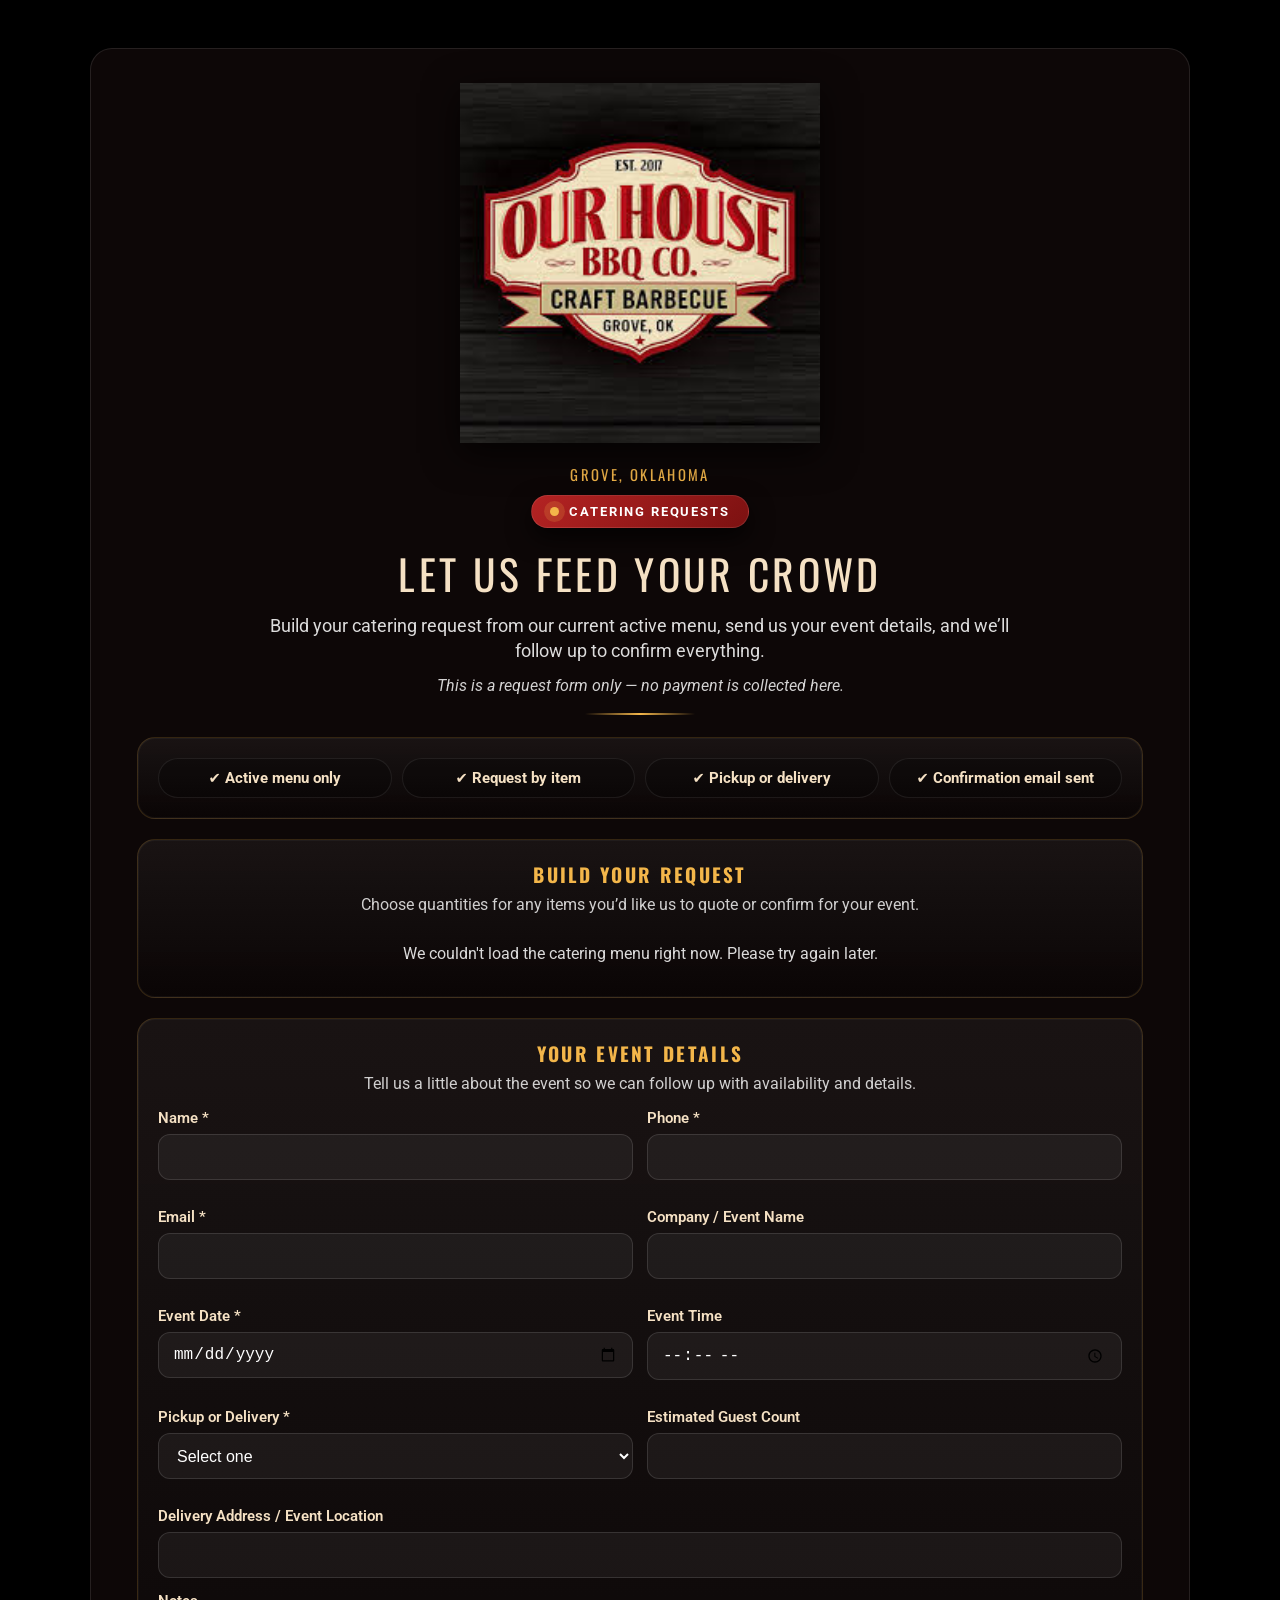
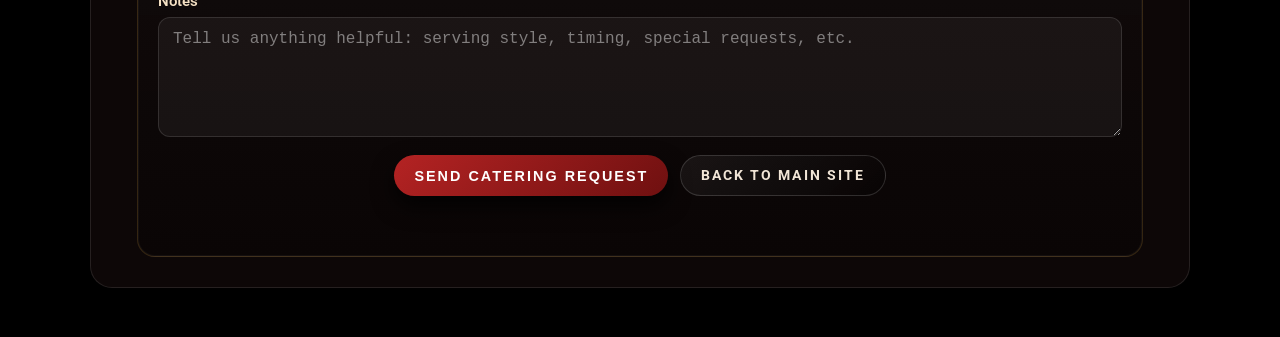
==== catering.html @ 57693c05 "Add files via upload" ====
<!DOCTYPE html>
<html lang="en">
<head>
  <meta charset="UTF-8" />
  <title>Our House BBQ Co. • Catering Request</title>
  <meta name="viewport" content="width=device-width, initial-scale=1.0" />
  <meta name="description" content="Request catering from Our House BBQ Co. Browse active menu items and send us your event details." />

  <link href="https://fonts.googleapis.com/css2?family=Oswald:wght@300;400;600&family=Roboto:wght@300;400;500;700&display=swap" rel="stylesheet">
  <link rel="stylesheet" href="catering.css" />
</head>
<body>
  <div class="smoke"></div>

  <div class="wrap">
    <main class="card" role="main">
      <img src="ourhouse-logo.png" alt="Our House BBQ Co. logo" class="logo" />

      <div class="location">Grove, Oklahoma</div>

      <div class="status-pill" aria-label="Catering Requests">
        <span class="dot" aria-hidden="true"></span>
        Catering Requests
      </div>

      <div class="headline">Let Us Feed Your Crowd</div>

      <p class="tagline">
        Build your catering request from our current active menu, send us your event details,
        and we’ll follow up to confirm everything.
      </p>

      <p class="smalltag">
        This is a request form only — no payment is collected here.
      </p>

      <div class="divider"></div>

      <section class="intro-box">
        <div class="intro-grid">
          <div class="intro-pill">✔ Active menu only</div>
          <div class="intro-pill">✔ Request by item</div>
          <div class="intro-pill">✔ Pickup or delivery</div>
          <div class="intro-pill">✔ Confirmation email sent</div>
        </div>
      </section>

      <section class="menu-shell">
        <div class="section-head">
          <h2>Build Your Request</h2>
          <p>Choose quantities for any items you’d like us to quote or confirm for your event.</p>
        </div>

        <div id="menuStatus" class="menu-status">Loading menu…</div>
        <div id="menuContainer" class="menu-container"></div>
      </section>

      <section class="form-shell">
        <div class="section-head">
          <h2>Your Event Details</h2>
          <p>Tell us a little about the event so we can follow up with availability and details.</p>
        </div>

        <form id="cateringForm" novalidate>
          <div class="form-grid">
            <div class="field">
              <label for="customerName">Name *</label>
              <input id="customerName" name="customerName" type="text" required />
            </div>

            <div class="field">
              <label for="customerPhone">Phone *</label>
              <input id="customerPhone" name="customerPhone" type="tel" required />
            </div>

            <div class="field">
              <label for="customerEmail">Email *</label>
              <input id="customerEmail" name="customerEmail" type="email" required />
            </div>

            <div class="field">
              <label for="eventName">Company / Event Name</label>
              <input id="eventName" name="eventName" type="text" />
            </div>

            <div class="field">
              <label for="eventDate">Event Date *</label>
              <input id="eventDate" name="eventDate" type="date" required />
            </div>

            <div class="field">
              <label for="eventTime">Event Time</label>
              <input id="eventTime" name="eventTime" type="time" />
            </div>

            <div class="field">
              <label for="serviceType">Pickup or Delivery *</label>
              <select id="serviceType" name="serviceType" required>
                <option value="">Select one</option>
                <option value="Pickup">Pickup</option>
                <option value="Delivery">Delivery</option>
              </select>
            </div>

            <div class="field">
              <label for="guestCount">Estimated Guest Count</label>
              <input id="guestCount" name="guestCount" type="number" min="1" step="1" />
            </div>
          </div>

          <div class="field">
            <label for="eventAddress">Delivery Address / Event Location</label>
            <input id="eventAddress" name="eventAddress" type="text" />
          </div>

          <div class="field">
            <label for="notes">Notes</label>
            <textarea id="notes" name="notes" rows="5" placeholder="Tell us anything helpful: serving style, timing, special requests, etc."></textarea>
          </div>

          <!-- Honeypot -->
          <div class="hp-wrap" aria-hidden="true">
            <label for="website">Website</label>
            <input id="website" name="website" type="text" tabindex="-1" autocomplete="off" />
          </div>

          <div class="submit-row">
            <button id="submitBtn" type="submit" class="btn btn-primary">Send Catering Request</button>
            <a class="btn btn-dark" href="index.html">Back to Main Site</a>
          </div>

          <div id="formMessage" class="form-message" role="status" aria-live="polite"></div>
        </form>
      </section>
    </main>
  </div>

  <script>
    window.CATERING_CONFIG = {
      menuCsvUrl: "https://docs.google.com/spreadsheets/d/e/2PACX-1vSobM8bRtCBciTJu4weHyJuklDC70oORiaJsfuI1Zv2blUgWF8-LJv1S7bQ5V8LUL31e6KqtPcQVAP6/pub?output=csv",
      apiUrl: "https://ourhousebbq-catering-mailer-833295204397.us-central1.run.app/submit-catering",
      restaurantName: "Our House BBQ Co.",
      confirmationFromName: "Our House BBQ Catering"
    };
  </script>
  <script src="catering.js"></script>
</body>
</html>
---- catering.css ----
:root{
  --bbq-red: #b42323;
  --bbq-cream: #f5e1c4;
  --bbq-gold: #f3b64a;
  --ink: #0f0a0a;
  --card: rgba(15, 8, 8, 0.92);
  --stroke: rgba(255,255,255,0.10);
  --muted: rgba(255,255,255,0.78);
  --field-bg: rgba(255,255,255,0.05);
  --field-border: rgba(255,255,255,0.12);
  --success: #6ee7b7;
  --error: #fca5a5;
}

* { box-sizing: border-box; margin: 0; padding: 0; }

body{
  min-height: 100dvh;
  font-family: "Roboto", system-ui, -apple-system, Segoe UI, Arial, sans-serif;
  color: #fff;
  display: flex;
  align-items: flex-start;
  justify-content: center;
  text-align: center;
  padding: 24px;
  background: #000;
  overflow-y: auto;
  overflow-x: hidden;
  -webkit-overflow-scrolling: touch;
}

.smoke{
  position: fixed;
  inset: 0;
  background-image: url('https://media2.giphy.com/media/xEjTM5COAKyNa/giphy.gif');
  background-size: cover;
  background-position: center;
  opacity: 0.28;
  z-index: 0;
  pointer-events: none;
  filter: blur(1px);
}

.wrap{
  width: 100%;
  max-width: 1100px;
  position: relative;
  z-index: 2;
  margin: 24px 0;
}

.card{
  width: 100%;
  background: var(--card);
  border-radius: 22px;
  border: 1px solid var(--stroke);
  box-shadow: 0 26px 60px rgba(0,0,0,0.88);
  padding: 34px 46px 30px;
  backdrop-filter: blur(3px);
}

.logo{
  max-width: 360px;
  width: min(86%, 360px);
  margin: 0 auto 16px;
  filter: drop-shadow(0 10px 18px rgba(0,0,0,0.75));
  animation: float 4.8s ease-in-out infinite;
}

@keyframes float {
  0%,100% { transform: translateY(0); }
  50% { transform: translateY(-4px); }
}

.location{
  font-family: "Oswald";
  letter-spacing: 0.16em;
  text-transform: uppercase;
  font-size: 0.92rem;
  color: var(--bbq-gold);
  margin-bottom: 10px;
}

.status-pill{
  display: inline-flex;
  align-items: center;
  gap: 10px;
  padding: 8px 18px;
  border-radius: 999px;
  background: linear-gradient(135deg, var(--bbq-red), #7c1111);
  box-shadow: 0 10px 24px rgba(0,0,0,0.75);
  border: 1px solid rgba(255,255,255,0.10);
  margin-bottom: 14px;
  text-transform: uppercase;
  letter-spacing: 0.14em;
  font-size: 0.82rem;
  font-weight: 700;
  color: #fff;
  white-space: nowrap;
}

.status-pill .dot{
  width: 9px;
  height: 9px;
  border-radius: 50%;
  background: var(--bbq-gold);
  box-shadow: 0 0 0 6px rgba(243,182,74,0.18);
}

.headline{
  font-family: "Oswald";
  font-size: clamp(1.8rem, 3.3vw, 2.6rem);
  letter-spacing: 0.08em;
  text-transform: uppercase;
  color: var(--bbq-cream);
  margin-bottom: 10px;
}

.tagline{
  font-size: 1.1rem;
  color: rgba(255,255,255,0.86);
  margin: 0 auto 12px;
  line-height: 1.55rem;
  max-width: 44em;
}

.smalltag{
  font-size: 0.98rem;
  color: rgba(255,255,255,0.82);
  margin-bottom: 18px;
  font-style: italic;
}

.divider{
  width: 110px;
  height: 2px;
  margin: 0 auto 22px;
  background: linear-gradient(to right, transparent, var(--bbq-gold), transparent);
}

.intro-box,
.menu-shell,
.form-shell{
  margin-top: 20px;
  padding: 20px;
  border-radius: 18px;
  border: 1px solid rgba(243,182,74,0.18);
  background: linear-gradient(180deg, rgba(255,255,255,0.05), rgba(0,0,0,0.18));
  box-shadow: inset 0 0 0 1px rgba(255,255,255,0.04);
  text-align: left;
}

.intro-grid{
  display: grid;
  grid-template-columns: repeat(4, minmax(0, 1fr));
  gap: 10px;
}

.intro-pill{
  border-radius: 999px;
  padding: 10px 14px;
  text-align: center;
  background: rgba(0,0,0,0.22);
  border: 1px solid rgba(255,255,255,0.08);
  color: var(--bbq-cream);
  font-weight: 700;
  font-size: 0.92rem;
}

.section-head{
  margin-bottom: 16px;
  text-align: center;
}

.section-head h2{
  font-family: "Oswald";
  color: var(--bbq-gold);
  letter-spacing: 0.12em;
  text-transform: uppercase;
  font-size: 1.2rem;
  margin-bottom: 6px;
}

.section-head p{
  color: rgba(255,255,255,0.80);
  font-size: 0.98rem;
}

.menu-status{
  text-align: center;
  padding: 14px;
  color: rgba(255,255,255,0.85);
}

.menu-container{
  display: grid;
  gap: 18px;
}

.category-block{
  border-radius: 16px;
  background: rgba(0,0,0,0.22);
  border: 1px solid rgba(255,255,255,0.08);
  overflow: hidden;
}

.category-title{
  padding: 14px 16px;
  font-family: "Oswald";
  text-transform: uppercase;
  letter-spacing: 0.08em;
  background: linear-gradient(135deg, rgba(180,35,35,0.28), rgba(0,0,0,0.2));
  color: var(--bbq-cream);
  border-bottom: 1px solid rgba(255,255,255,0.08);
}

.item-list{
  display: grid;
}

.menu-item{
  display: grid;
  grid-template-columns: minmax(0, 1fr) 110px;
  gap: 14px;
  padding: 16px;
  border-top: 1px solid rgba(255,255,255,0.06);
}

.menu-item:first-child{
  border-top: none;
}

.item-main{
  min-width: 0;
}

.item-topline{
  display: flex;
  flex-wrap: wrap;
  gap: 10px;
  align-items: center;
  margin-bottom: 6px;
}

.item-name{
  font-size: 1.08rem;
  font-weight: 700;
  color: #fff;
}

.item-price{
  color: var(--bbq-gold);
  font-weight: 700;
}

.item-badge{
  border-radius: 999px;
  padding: 4px 10px;
  font-size: 0.76rem;
  letter-spacing: 0.05em;
  text-transform: uppercase;
  background: rgba(243,182,74,0.16);
  color: var(--bbq-cream);
  border: 1px solid rgba(243,182,74,0.28);
}

.item-desc{
  color: rgba(255,255,255,0.76);
  line-height: 1.4rem;
  font-size: 0.95rem;
}

.qty-wrap{
  display: flex;
  flex-direction: column;
  justify-content: center;
}

.qty-wrap label{
  font-size: 0.82rem;
  color: rgba(255,255,255,0.76);
  margin-bottom: 6px;
  text-align: center;
}

.qty-wrap input{
  width: 100%;
  min-height: 46px;
  border-radius: 12px;
  border: 1px solid var(--field-border);
  background: var(--field-bg);
  color: #fff;
  font-size: 1rem;
  text-align: center;
  padding: 10px;
  outline: none;
}

.form-grid{
  display: grid;
  grid-template-columns: repeat(2, minmax(0, 1fr));
  gap: 14px;
  margin-bottom: 14px;
}

.field{
  margin-bottom: 14px;
}

.field label{
  display: block;
  margin-bottom: 7px;
  color: var(--bbq-cream);
  font-weight: 600;
  font-size: 0.95rem;
}

.field input,
.field select,
.field textarea{
  width: 100%;
  min-height: 46px;
  border-radius: 12px;
  border: 1px solid var(--field-border);
  background: var(--field-bg);
  color: #fff;
  font-size: 1rem;
  padding: 12px 14px;
  outline: none;
}

.field textarea{
  resize: vertical;
  min-height: 120px;
}

.field input::placeholder,
.field textarea::placeholder{
  color: rgba(255,255,255,0.45);
}

.field input:focus,
.field select:focus,
.field textarea:focus,
.qty-wrap input:focus{
  border-color: rgba(243,182,74,0.55);
  box-shadow: 0 0 0 3px rgba(243,182,74,0.10);
}

.submit-row{
  display: flex;
  flex-wrap: wrap;
  justify-content: center;
  gap: 12px;
  margin-top: 10px;
}

.btn{
  padding: 11px 20px;
  border-radius: 999px;
  border: 1px solid rgba(255,255,255,0.15);
  font-size: 0.9rem;
  text-decoration: none;
  text-transform: uppercase;
  letter-spacing: 0.14em;
  font-weight: 700;
  color: #f1e5d6;
  background: rgba(255,255,255,0.02);
  transition: 0.18s;
  display: inline-flex;
  align-items: center;
  gap: 10px;
  cursor: pointer;
}

.btn:hover{
  background: rgba(255,255,255,0.08);
  transform: translateY(-1px);
  border-color: rgba(255,255,255,0.4);
}

.btn-primary{
  background: linear-gradient(135deg, var(--bbq-red), #6f1010);
  color: #fff;
  border: none;
  box-shadow: 0 10px 22px rgba(0,0,0,0.8);
}

.btn-primary:hover{
  background: linear-gradient(135deg, #cf2c2c, #8a1717);
}

.btn-dark{
  background: linear-gradient(135deg, rgba(255,255,255,0.06), rgba(0,0,0,0.20));
}

.form-message{
  margin-top: 16px;
  text-align: center;
  min-height: 24px;
  font-weight: 600;
}

.form-message.success{
  color: var(--success);
}

.form-message.error{
  color: var(--error);
}

.hp-wrap{
  position: absolute;
  left: -9999px;
  opacity: 0;
  pointer-events: none;
}

@media (max-width: 900px){
  .intro-grid{
    grid-template-columns: repeat(2, minmax(0, 1fr));
  }
}

@media (max-width: 640px){
  body{ padding: 16px; }
  .card{ padding: 26px 18px 20px; }

  .intro-grid,
  .form-grid{
    grid-template-columns: 1fr;
  }

  .menu-item{
    grid-template-columns: 1fr;
  }

  .qty-wrap{
    max-width: 130px;
  }
}

@media print{
  .smoke{ display:none; }
  body{ background:#fff; color:#000; }
  .card{ box-shadow:none; background:#fff; border:1px solid #ddd; color:#000; }
  .btn{ display:none; }
}
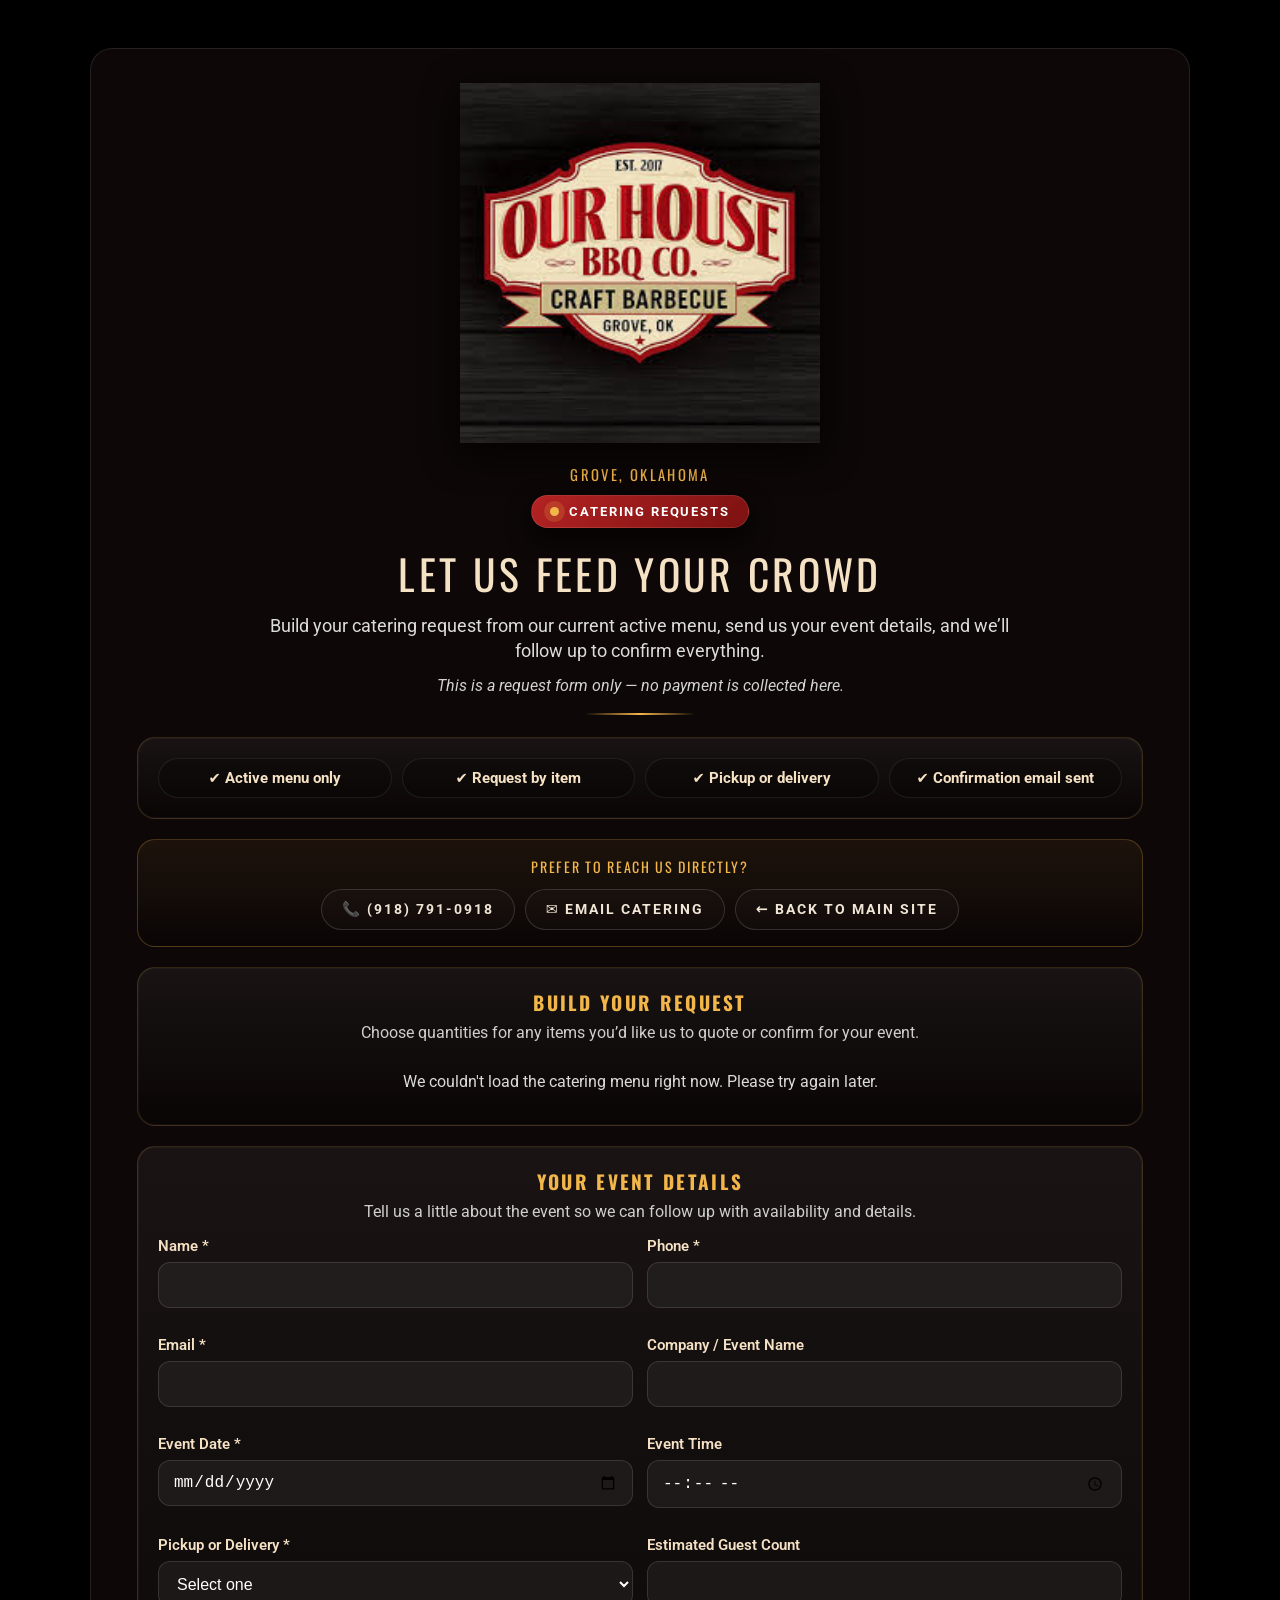
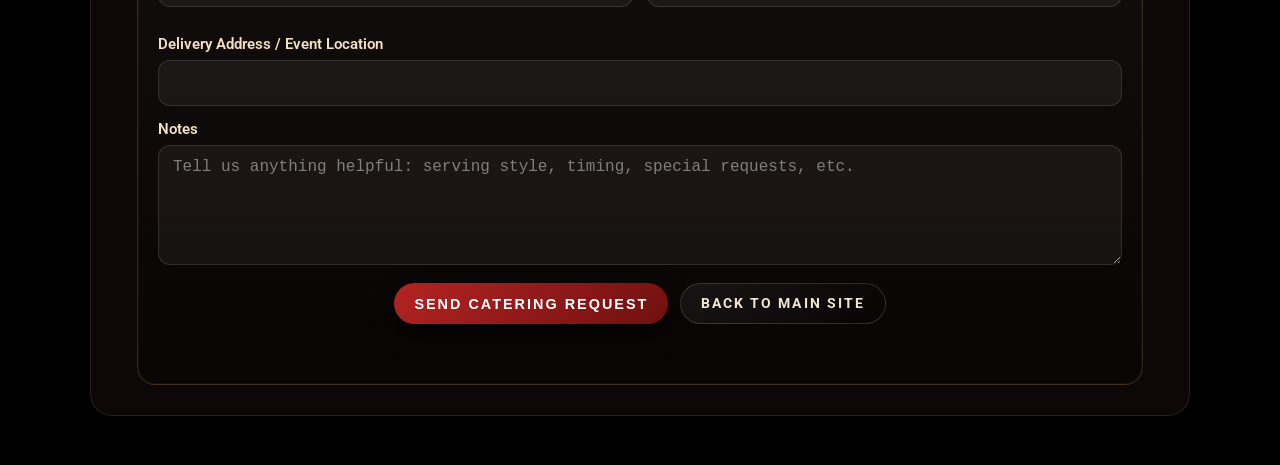
==== commit 329460f4: "Add direct contact bar to catering page with phone, email, and back link" ====
--- a/catering.html
+++ b/catering.html
@@ -42,6 +42,15 @@
           <div class="intro-pill">✔ Request by item</div>
           <div class="intro-pill">✔ Pickup or delivery</div>
           <div class="intro-pill">✔ Confirmation email sent</div>
+        </div>
+      </section>
+
+      <section class="contact-bar">
+        <div class="contact-label">Prefer to reach us directly?</div>
+        <div class="contact-btns">
+          <a href="tel:+19187910918" class="btn btn-contact">📞 (918) 791-0918</a>
+          <a href="mailto:catering@ourhousebbq.com" class="btn btn-contact">✉️ Email Catering</a>
+          <a href="index.html" class="btn btn-contact">← Back to Main Site</a>
         </div>
       </section>
 
--- a/catering.css
+++ b/catering.css
@@ -138,6 +138,52 @@
   background: linear-gradient(to right, transparent, var(--bbq-gold), transparent);
 }
 
+.contact-bar{
+  margin-top: 20px;
+  padding: 16px 20px;
+  border-radius: 18px;
+  border: 1px solid rgba(243,182,74,0.25);
+  background: linear-gradient(180deg, rgba(243,182,74,0.07), rgba(0,0,0,0.18));
+  text-align: center;
+}
+
+.contact-label{
+  font-size: 0.88rem;
+  text-transform: uppercase;
+  letter-spacing: 0.12em;
+  color: var(--bbq-gold);
+  margin-bottom: 12px;
+  font-family: "Oswald";
+}
+
+.contact-btns{
+  display: flex;
+  flex-wrap: wrap;
+  justify-content: center;
+  gap: 10px;
+}
+
+.btn-contact{
+  padding: 10px 16px;
+  border-radius: 999px;
+  border: 1px solid rgba(255,255,255,0.15);
+  font-size: 0.88rem;
+  text-decoration: none;
+  font-weight: 600;
+  color: #f1e5d6;
+  background: rgba(255,255,255,0.05);
+  transition: 0.18s;
+  display: inline-flex;
+  align-items: center;
+  gap: 7px;
+}
+
+.btn-contact:hover{
+  background: rgba(255,255,255,0.10);
+  border-color: rgba(255,255,255,0.35);
+  transform: translateY(-1px);
+}
+
 .intro-box,
 .menu-shell,
 .form-shell{
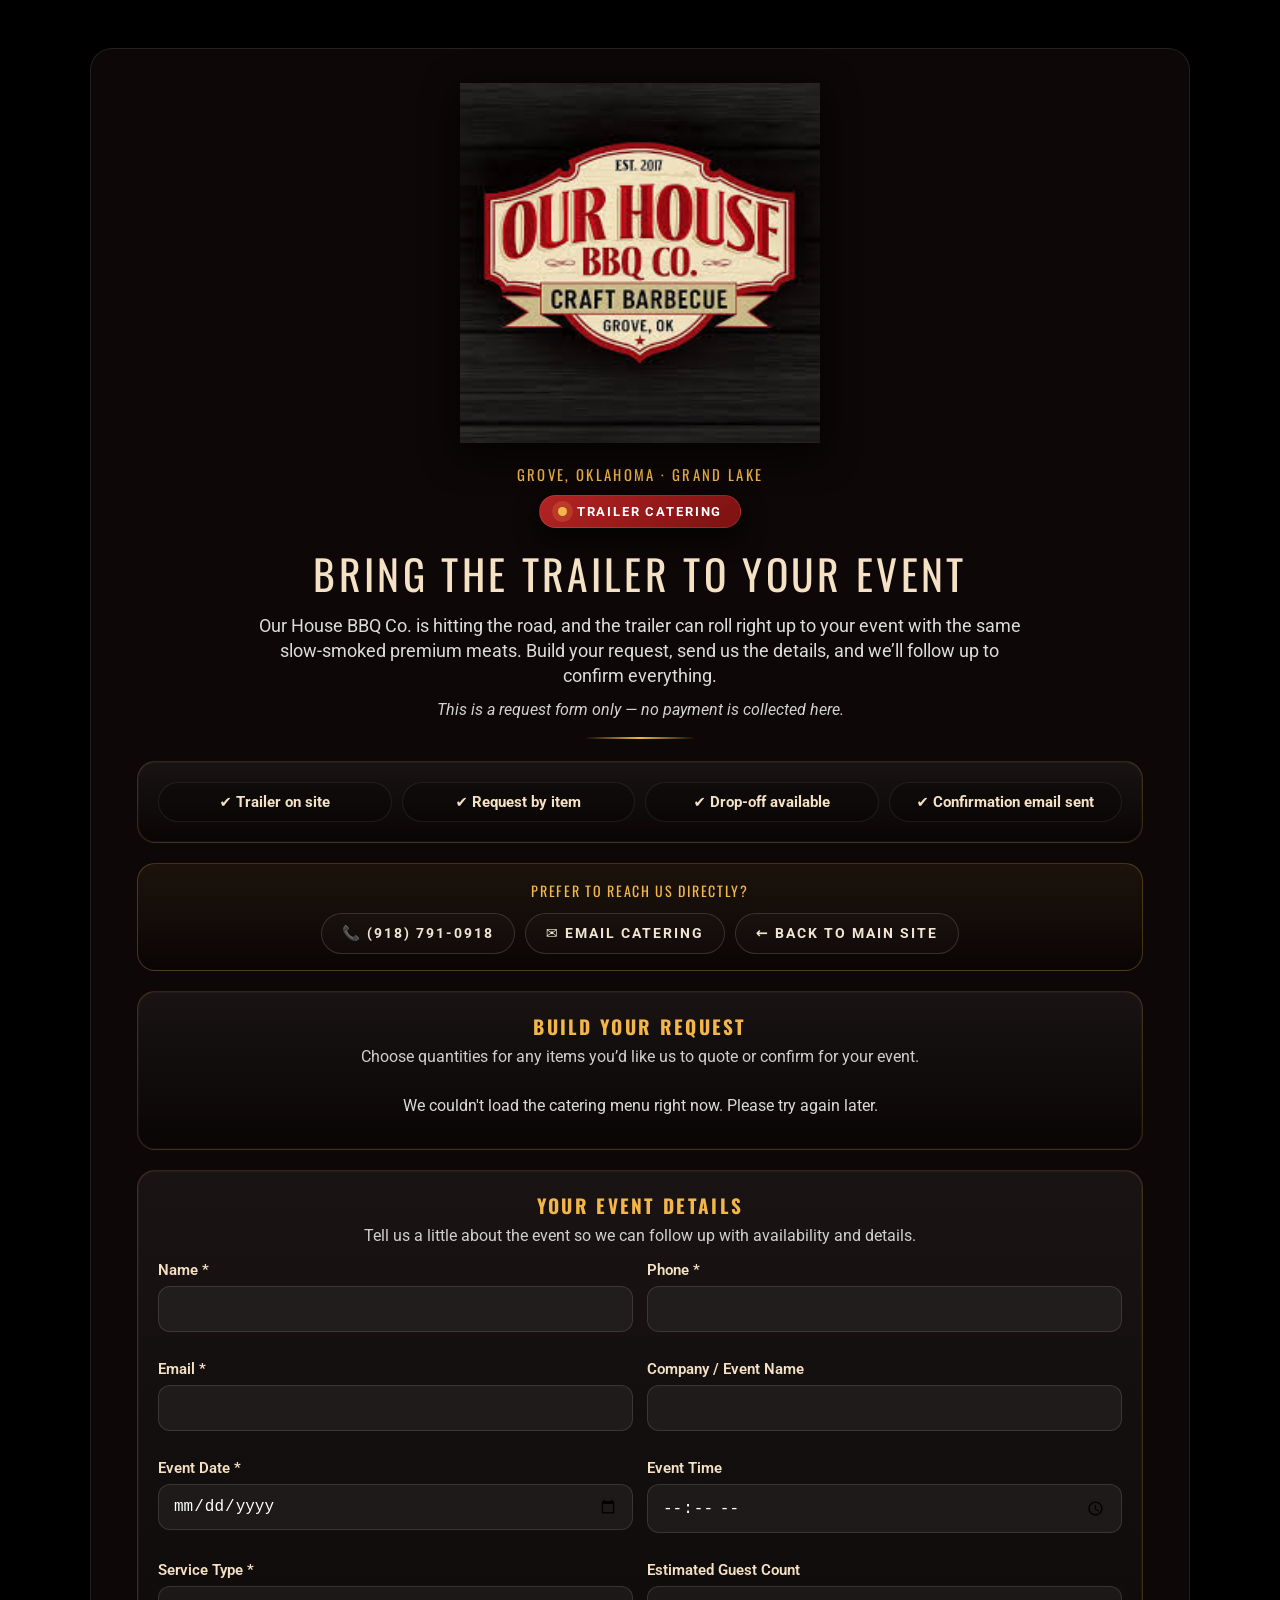
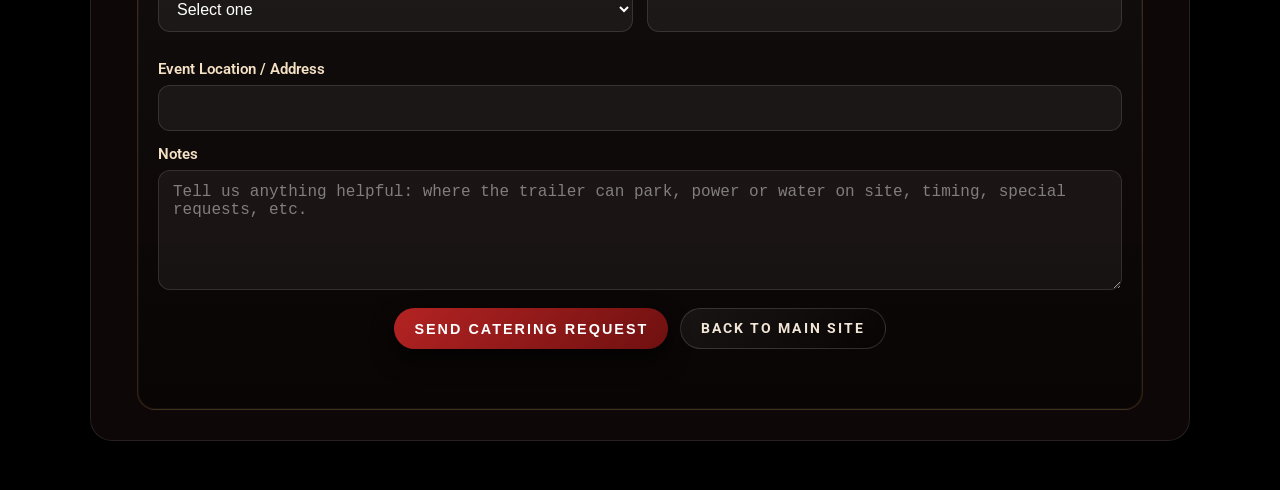
==== commit 0f02b536: "Restaurant closed: food trailer teaser with "Miss us yet?" intro Replace the "Now Open" homepage wit" ====
--- a/catering.html
+++ b/catering.html
@@ -2,9 +2,9 @@
 <html lang="en">
 <head>
   <meta charset="UTF-8" />
-  <title>Our House BBQ Co. • Catering Request</title>
+  <title>Our House BBQ Co. • Book the Trailer</title>
   <meta name="viewport" content="width=device-width, initial-scale=1.0" />
-  <meta name="description" content="Request catering from Our House BBQ Co. Browse active menu items and send us your event details." />
+  <meta name="description" content="Book the Our House BBQ Co. trailer for your event. The same slow-smoked premium meats, cooked fresh on site around Grand Lake." />
 
   <link href="https://fonts.googleapis.com/css2?family=Oswald:wght@300;400;600&family=Roboto:wght@300;400;500;700&display=swap" rel="stylesheet">
   <link rel="stylesheet" href="catering.css" />
@@ -16,17 +16,18 @@
     <main class="card" role="main">
       <img src="ourhouse-logo.png" alt="Our House BBQ Co. logo" class="logo" />
 
-      <div class="location">Grove, Oklahoma</div>
+      <div class="location">Grove, Oklahoma · Grand Lake</div>
 
-      <div class="status-pill" aria-label="Catering Requests">
+      <div class="status-pill" aria-label="Trailer Catering">
         <span class="dot" aria-hidden="true"></span>
-        Catering Requests
+        Trailer Catering
       </div>
 
-      <div class="headline">Let Us Feed Your Crowd</div>
+      <div class="headline">Bring the Trailer to Your Event</div>
 
       <p class="tagline">
-        Build your catering request from our current active menu, send us your event details,
+        Our House BBQ Co. is hitting the road, and the trailer can roll right up to your event
+        with the same slow-smoked premium meats. Build your request, send us the details,
         and we’ll follow up to confirm everything.
       </p>
 
@@ -38,9 +39,9 @@
 
       <section class="intro-box">
         <div class="intro-grid">
-          <div class="intro-pill">✔ Active menu only</div>
+          <div class="intro-pill">✔ Trailer on site</div>
           <div class="intro-pill">✔ Request by item</div>
-          <div class="intro-pill">✔ Pickup or delivery</div>
+          <div class="intro-pill">✔ Drop-off available</div>
           <div class="intro-pill">✔ Confirmation email sent</div>
         </div>
       </section>
@@ -103,11 +104,11 @@
             </div>
 
             <div class="field">
-              <label for="serviceType">Pickup or Delivery *</label>
+              <label for="serviceType">Service Type *</label>
               <select id="serviceType" name="serviceType" required>
                 <option value="">Select one</option>
-                <option value="Pickup">Pickup</option>
-                <option value="Delivery">Delivery</option>
+                <option value="Trailer on site">Trailer on site</option>
+                <option value="Drop-off delivery">Drop-off delivery</option>
               </select>
             </div>
 
@@ -118,13 +119,13 @@
           </div>
 
           <div class="field">
-            <label for="eventAddress">Delivery Address / Event Location</label>
+            <label for="eventAddress">Event Location / Address</label>
             <input id="eventAddress" name="eventAddress" type="text" />
           </div>
 
           <div class="field">
             <label for="notes">Notes</label>
-            <textarea id="notes" name="notes" rows="5" placeholder="Tell us anything helpful: serving style, timing, special requests, etc."></textarea>
+            <textarea id="notes" name="notes" rows="5" placeholder="Tell us anything helpful: where the trailer can park, power or water on site, timing, special requests, etc."></textarea>
           </div>
 
           <!-- Honeypot -->
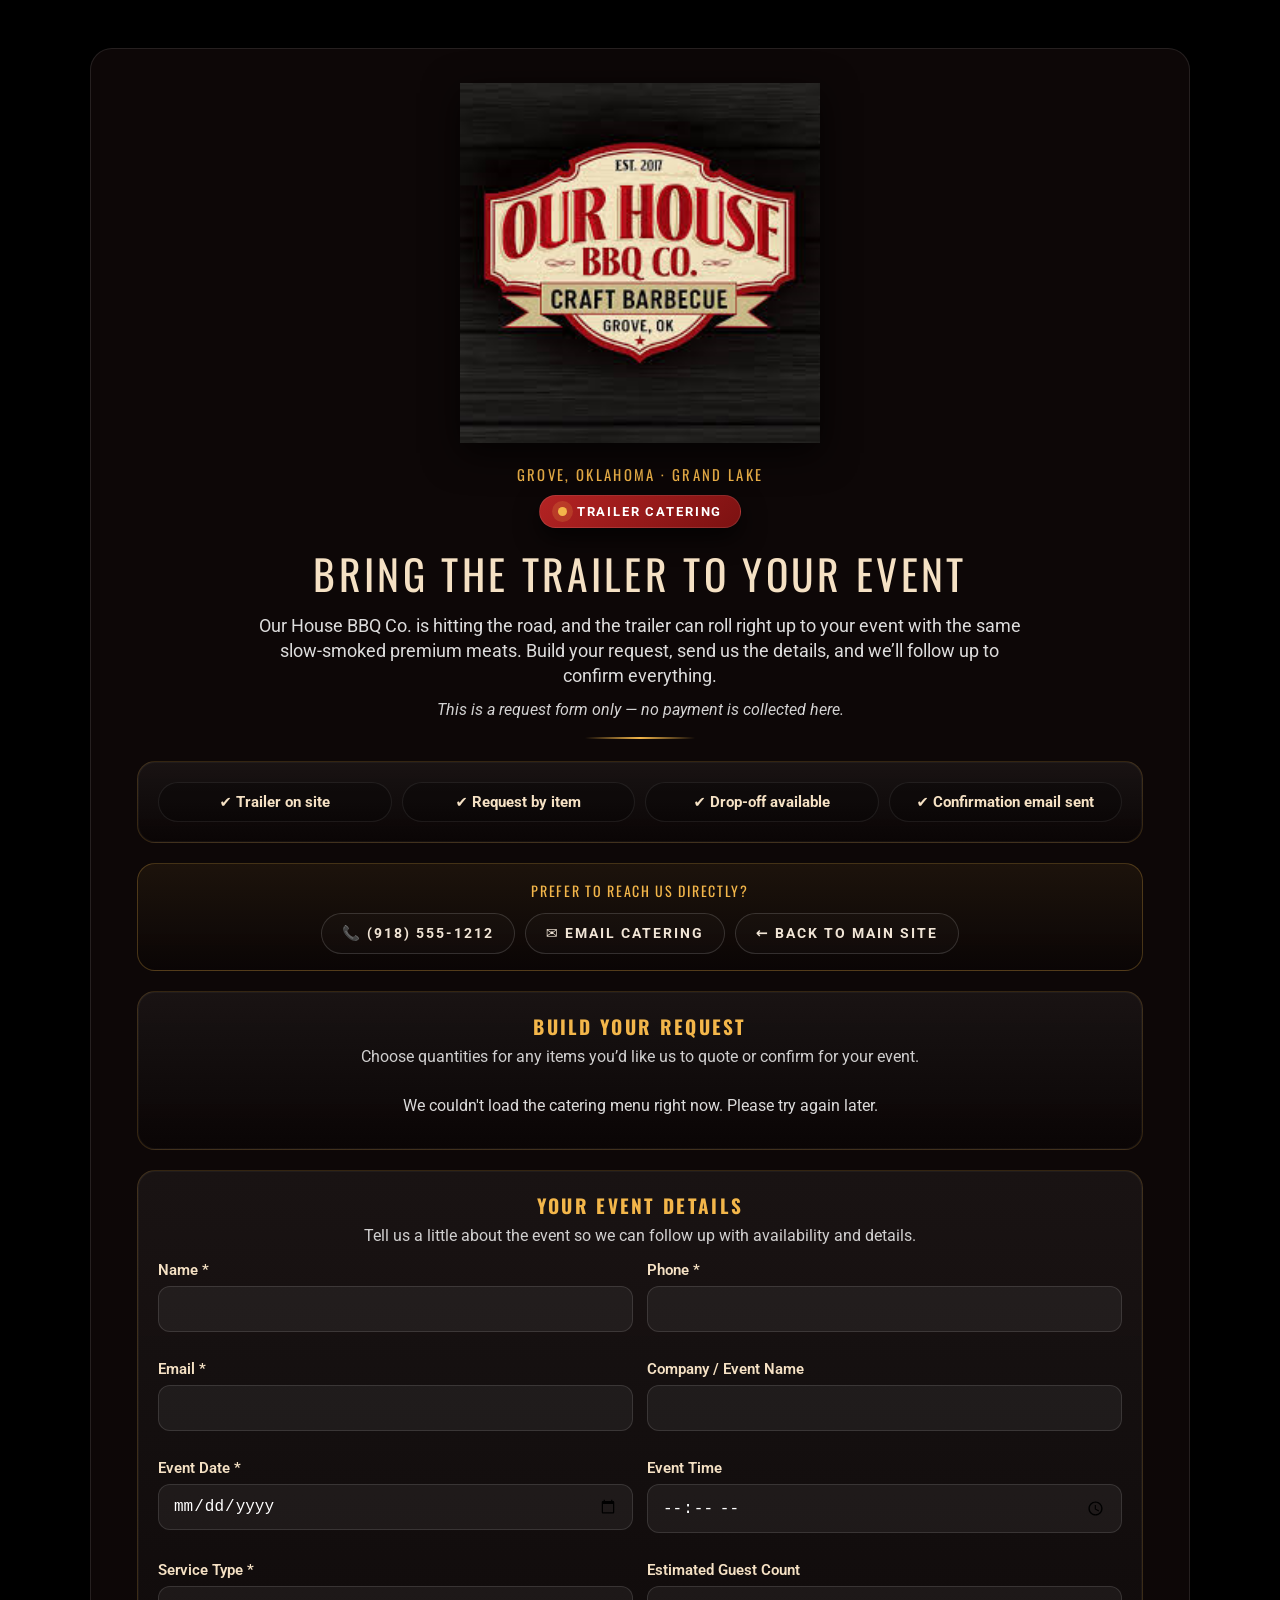
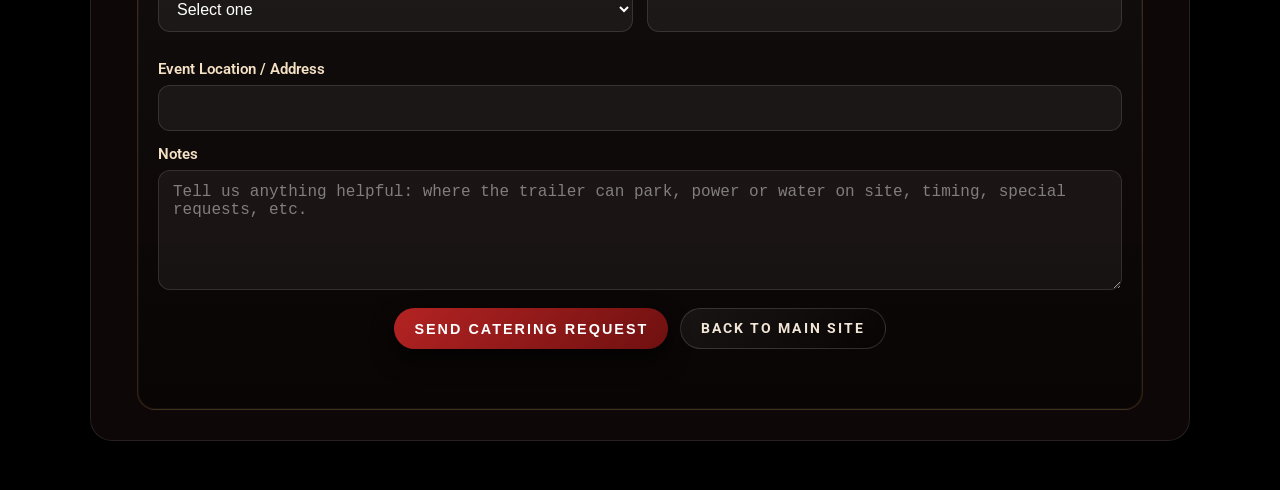
==== commit 4b36782f: "Catering: hide prices, placeholder phone number Trailer menu and pricing are changing, so the cateri" ====
--- a/catering.html
+++ b/catering.html
@@ -49,7 +49,7 @@
       <section class="contact-bar">
         <div class="contact-label">Prefer to reach us directly?</div>
         <div class="contact-btns">
-          <a href="tel:+19187910918" class="btn btn-contact">📞 (918) 791-0918</a>
+          <a href="tel:+19185551212" class="btn btn-contact">📞 (918) 555-1212</a>
           <a href="mailto:catering@ourhousebbq.com" class="btn btn-contact">✉️ Email Catering</a>
           <a href="index.html" class="btn btn-contact">← Back to Main Site</a>
         </div>
